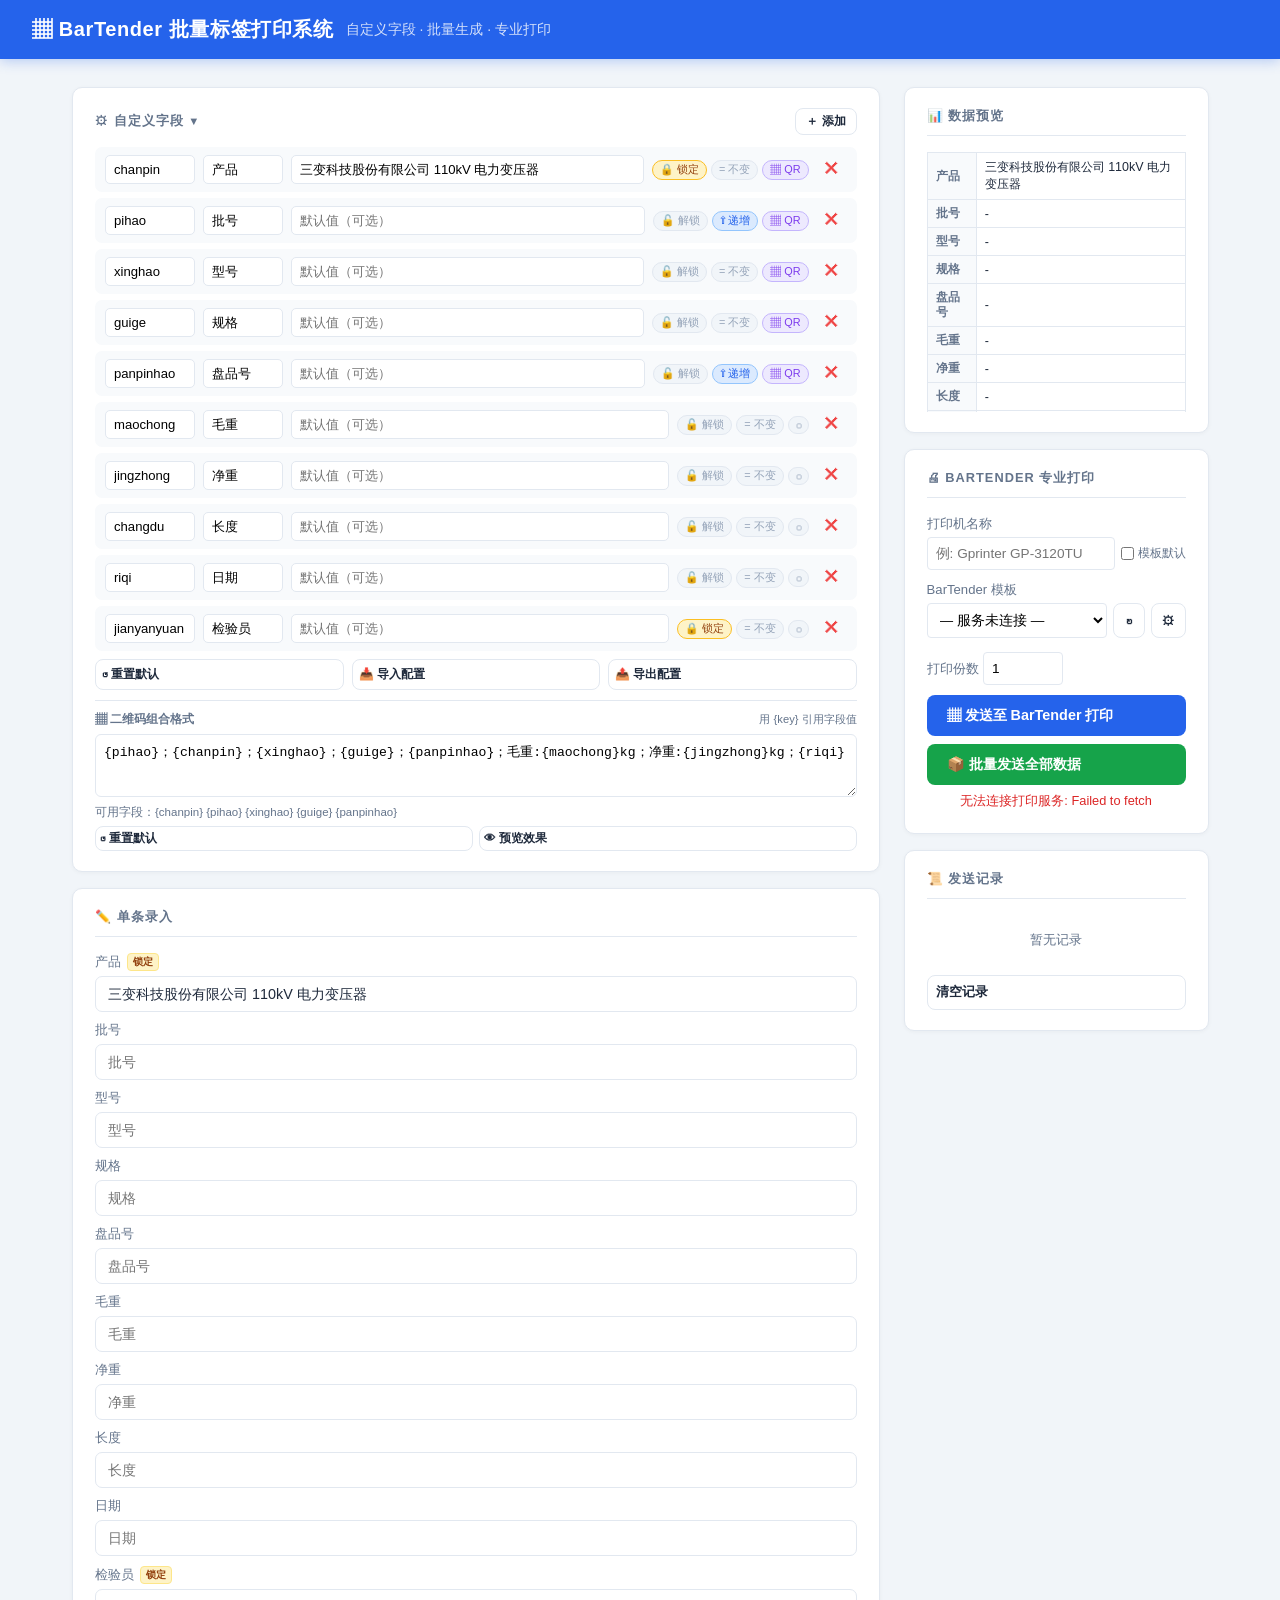
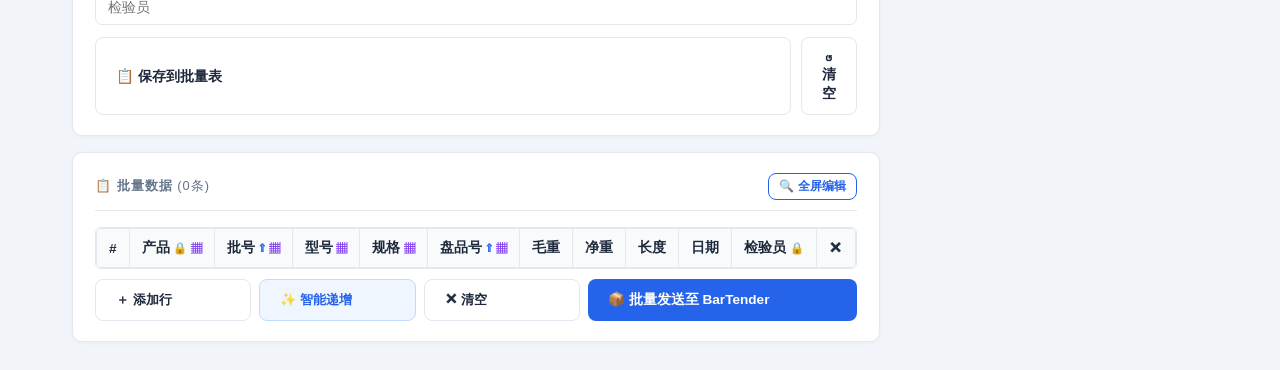
==== qrcode2/index.html @ 599f8af3 "Add files via upload" ====
<!DOCTYPE html>
<html lang="zh-CN">
<head>
<meta charset="UTF-8">
<meta name="viewport" content="width=device-width, initial-scale=1.0">
<title>BarTender 批量标签打印</title>
<link rel="stylesheet" href="style.css">
<style>
    .field-def-item {
        display: flex; gap: 8px; align-items: center;
        padding: 8px 10px; background: var(--surface2);
        border-radius: 7px; margin-bottom: 6px;
        flex-wrap: wrap;
    }
    .field-def-item input {
        padding: 6px 8px; border: 1px solid var(--border);
        border-radius: 5px; font-size: 0.82rem; min-width: 0;
    }
    .field-def-item .fd-key { width: 90px; }
    .field-def-item .fd-label { width: 80px; }
    .field-def-item .fd-default { flex: 1; min-width: 80px; }
    .field-def-item .fd-badges {
        display: flex; gap: 4px; align-items: center;
    }
    .fd-badge {
        font-size: 0.68rem; padding: 2px 7px; border-radius: 10px;
        cursor: pointer; border: 1px solid; user-select: none;
        white-space: nowrap; transition: all 0.15s;
    }
    .fd-badge.locked-on { background: #fef3c7; color: #92400e; border-color: #fbbf24; }
    .fd-badge.locked-off { background: #f1f5f9; color: #94a3b8; border-color: #e2e8f0; }
    .fd-badge.incr-on { background: #dbeafe; color: #2563eb; border-color: #93c5fd; }
    .fd-badge.incr-off { background: #f1f5f9; color: #94a3b8; border-color: #e2e8f0; }
    .fd-badge.qr-on { background: #ede9fe; color: #7c3aed; border-color: #c4b5fd; }
    .fd-badge.qr-off { background: #f1f5f9; color: #94a3b8; border-color: #e2e8f0; }
    .fd-del {
        background: none; border: none; color: #ef4444; cursor: pointer;
        font-size: 1.1rem; padding: 2px 6px; border-radius: 4px; line-height: 1;
    }
    .fd-del:hover { background: #fef2f2; }
    .data-preview-table {
        width: 100%; border-collapse: collapse; font-size: 0.78rem;
    }
    .data-preview-table th, .data-preview-table td {
        padding: 6px 8px; border: 1px solid var(--border); text-align: left;
    }
    .data-preview-table th {
        background: var(--surface2); font-weight: 600; color: var(--text-muted);
        font-size: 0.72rem; text-transform: uppercase;
    }
    .section-header {
        display: flex; justify-content: space-between; align-items: center;
        cursor: pointer; user-select: none;
    }
    .section-header .arrow { transition: transform 0.2s; }
    .section-header.collapsed .arrow { transform: rotate(-90deg); }
    .section-body { transition: max-height 0.3s ease; overflow: hidden; }
    .section-body.collapsed { max-height: 0 !important; }
</style>
</head>
<body>

<header>
    <h1>▦ BarTender 批量标签打印系统</h1>
    <span>自定义字段 · 批量生成 · 专业打印</span>
</header>

<div class="app">
    <!-- LEFT PANEL -->
    <div class="form-panel">
        <!-- 字段管理 -->
        <div class="card">
            <div class="section-header" onclick="toggleSection('fieldDefSection', this)" id="fieldDefHeader">
                <span class="card-title" style="margin-bottom:0; padding-bottom:0; border:none;">
                    ⚙ 自定义字段 <span class="arrow" style="font-size:0.7rem; display:inline-block;">▼</span>
                </span>
                <button class="btn btn-secondary" style="padding:4px 10px; font-size:0.75rem; margin-bottom:0;" 
                    onclick="event.stopPropagation(); addFieldDef()">＋ 添加</button>
            </div>
            <div class="section-body" id="fieldDefSection" style="max-height:800px; margin-top:12px; overflow-y:auto;">
                <div id="fieldDefList"></div>
                <div style="display:flex; gap:8px; margin-top:8px;">
                    <button class="btn btn-secondary" style="flex:1; padding:6px; font-size:0.75rem; margin-bottom:0;" 
                        onclick="resetFieldDefs()">↺ 重置默认</button>
                    <button class="btn btn-secondary" style="flex:1; padding:6px; font-size:0.75rem; margin-bottom:0;" 
                        onclick="importFieldDefs()">📥 导入配置</button>
                    <button class="btn btn-secondary" style="flex:1; padding:6px; font-size:0.75rem; margin-bottom:0;" 
                        onclick="exportFieldDefs()">📤 导出配置</button>
                </div>
                <div style="margin-top:10px; padding-top:10px; border-top:1px solid var(--border);">
                    <div style="display:flex; justify-content:space-between; align-items:center; margin-bottom:6px;">
                        <span style="font-size:0.78rem; font-weight:600; color:var(--text-muted);">▦ 二维码组合格式</span>
                        <span style="font-size:0.7rem; color:var(--text-muted);">用 {key} 引用字段值</span>
                    </div>
                    <textarea id="qrFormatInput" rows="3" style="width:100%; padding:8px; border:1px solid var(--border); 
                        border-radius:6px; font-size:0.82rem; font-family:monospace; resize:vertical; min-height:60px;"
                        onchange="saveQrFormat()"></textarea>
                    <div id="qrFormatHint" style="margin-top:4px; font-size:0.72rem; color:var(--text-muted);"></div>
                    <div style="display:flex; gap:6px; margin-top:6px;">
                        <button class="btn btn-secondary" style="flex:1; padding:4px; font-size:0.72rem; margin-bottom:0;" 
                            onclick="resetQrFormat()">↺ 重置默认</button>
                        <button class="btn btn-secondary" style="flex:1; padding:4px; font-size:0.72rem; margin-bottom:0;" 
                            onclick="previewQrFormat()">👁 预览效果</button>
                    </div>
                </div>
            </div>
        </div>

        <!-- 单条录入 -->
        <div class="card">
            <div class="card-title">✏️ 单条录入</div>
            <div id="entryForm"></div>
            <div class="action-row" style="margin-top:12px;">
                <button class="btn btn-secondary" onclick="saveToBatch()" style="flex:1;">📋 保存到批量表</button>
                <button class="btn btn-secondary" onclick="clearEntryForm()" style="flex:0;">↺ 清空</button>
            </div>
        </div>

        <!-- 批量数据 -->
        <div class="card" id="batchCard">
            <div class="card-title" style="display:flex; justify-content:space-between; align-items:center;">
                <span>📋 批量数据 <span id="batchCount" style="font-weight:400; color:var(--text-muted);">(0条)</span></span>
                <button class="btn btn-secondary" style="padding:4px 10px; font-size:0.75rem; border-color:var(--primary); color:var(--primary);" 
                    onclick="toggleBatchZoom()" id="zoomBtn">🔍 全屏编辑</button>
            </div>
            <div id="batchTableWrap" style="overflow-x:auto; margin-bottom:10px; border:1px solid var(--border); border-radius:6px;">
                <table id="batchTable" style="width:100%; min-width:600px; border-collapse:collapse; font-size:0.82rem;">
                    <thead id="batchTableHead"></thead>
                    <tbody id="batchTableBody"></tbody>
                </table>
            </div>
            <div style="display:flex; gap:8px; flex-wrap:wrap;">
                <button class="btn btn-secondary" style="flex:1; min-width:80px; margin-bottom:0; font-size:0.82rem;" 
                    onclick="addBatchRow()">＋ 添加行</button>
                <button class="btn btn-secondary" style="flex:1; min-width:120px; margin-bottom:0; font-size:0.82rem; 
                    color:#2563eb; border-color:#bfdbfe; background:#eff6ff;" 
                    onclick="autoGenerate()">✨ 智能递增</button>
                <button class="btn btn-secondary" style="flex:1; min-width:80px; margin-bottom:0; font-size:0.82rem;" 
                    onclick="clearBatchTable()">✕ 清空</button>
                <button class="btn btn-primary" style="flex:2; min-width:140px; margin-bottom:0; font-size:0.85rem;" 
                    onclick="batchSendToBartender()">📦 批量发送至 BarTender</button>
            </div>
        </div>
    </div>

    <!-- RIGHT PANEL -->
    <div class="preview-panel">
        <!-- 数据预览 -->
        <div class="card">
            <div class="card-title">📊 数据预览</div>
            <div id="dataPreview" style="max-height:260px; overflow-y:auto;">
                <div class="empty-tip">请录入数据</div>
            </div>
        </div>

        <!-- BarTender 打印设置 -->
        <div class="card">
            <div class="card-title">🖨 BarTender 专业打印</div>
            <div style="margin-bottom:10px;">
                <label for="btPrinterName" style="font-size:0.82rem; color:var(--text-muted);">打印机名称</label>
                <div style="display:flex; gap:6px; margin-top:4px;">
                    <input type="text" id="btPrinterName" placeholder="例: Gprinter GP-3120TU" 
                        style="flex:1; padding:8px; border:1px solid var(--border); border-radius:4px; font-size:0.85rem;">
                    <label style="display:flex; align-items:center; gap:4px; font-size:0.78rem; color:var(--text-muted); 
                        cursor:pointer; white-space:nowrap;" title="勾选后使用 BarTender 模板预设的打印机">
                        <input type="checkbox" id="btUseDefaultPrinter" onchange="onDefaultPrinterChange()"> 模板默认
                    </label>
                </div>
            </div>
            <div style="margin-bottom:10px;">
                <label for="btTemplateSelect" style="font-size:0.82rem; color:var(--text-muted);">BarTender 模板</label>
                <div style="display:flex; gap:6px; margin-top:4px;">
                    <select id="btTemplateSelect" style="flex:1; padding:8px; border:1px solid var(--border); 
                        border-radius:4px; font-size:0.85rem; background:#fff;" onchange="onTemplateChange()">
                        <option value="">— 请选择模板 —</option>
                    </select>
                    <button class="btn btn-secondary" style="padding:8px 12px; margin-bottom:0; font-size:0.8rem;" 
                        onclick="refreshTemplates()" title="刷新模板列表">↻</button>
                    <button class="btn btn-secondary" style="padding:8px 10px; margin-bottom:0; font-size:0.8rem;" 
                        onclick="toggleMappingPanel()" id="btMappingBtn" title="配置字段映射">⚙</button>
                </div>
            </div>
            <div id="btMappingPanel" style="display:none; background:var(--surface2); border:1px solid var(--border); 
                border-radius:6px; padding:10px; margin-bottom:10px;">
                <div style="font-size:0.75rem; color:var(--text-muted); margin-bottom:8px;">
                    字段映射 — 左侧为自定义字段key，右侧为模板变量名。固定值直接填入。
                </div>
                <div id="btMappingFields" style="display:flex; flex-direction:column; gap:6px;"></div>
                <div style="display:flex; gap:6px; margin-top:8px;">
                    <button class="btn btn-secondary" style="flex:1; padding:6px; font-size:0.75rem; margin-bottom:0; border-style:dashed;" 
                        onclick="addMappingField()">＋ 添加字段</button>
                </div>
                <div style="display:flex; gap:6px; margin-top:6px;">
                    <button class="btn btn-secondary" style="flex:1; padding:6px; font-size:0.75rem; margin-bottom:0;" 
                        onclick="saveFieldMapping()">💾 保存映射</button>
                    <button class="btn btn-secondary" style="flex:1; padding:6px; font-size:0.75rem; margin-bottom:0;" 
                        onclick="importMapping()">📥 导入</button>
                    <button class="btn btn-secondary" style="flex:1; padding:6px; font-size:0.75rem; margin-bottom:0;" 
                        onclick="exportMapping()">📤 导出</button>
                    <button class="btn btn-secondary" style="flex:1; padding:6px; font-size:0.75rem; margin-bottom:0;" 
                        onclick="resetFieldMapping()">↺ 重置</button>
                </div>
            </div>
            <div style="margin-bottom:10px;">
                <label for="btCopies" style="font-size:0.82rem; color:var(--text-muted);">打印份数</label>
                <input type="number" id="btCopies" value="1" min="1" max="99" 
                    style="width:80px; margin-top:4px; padding:8px; border:1px solid var(--border); border-radius:4px; font-size:0.85rem;">
            </div>
            <button class="btn btn-primary" style="width:100%;" onclick="singleSendToBartender()" id="btPrintBtn">
                ▦ 发送至 BarTender 打印
            </button>
            <button class="btn btn-success" style="width:100%; margin-top:8px;" onclick="batchSendToBartender()" id="btBatchBtn"
                title="将批量表中的全部数据发送至 BarTender">
                📦 批量发送全部数据
            </button>
            <div id="btPrintStatus" style="margin-top:8px; font-size:0.8rem; text-align:center; min-height:20px;"></div>
        </div>

        <!-- 打印历史 -->
        <div class="card">
            <div class="card-title">📜 发送记录</div>
            <div id="printLogList" style="max-height:200px; overflow-y:auto;">
                <div class="empty-tip">暂无记录</div>
            </div>
            <div style="margin-top:10px;">
                <button class="btn btn-secondary" style="width:100%; font-size:0.8rem; padding:8px;" 
                    onclick="clearPrintLog()">清空记录</button>
            </div>
        </div>
    </div>
</div>

<div class="zoom-overlay" id="zoomOverlay" onclick="toggleBatchZoom()"></div>

<script src="script.js"></script>
</body>
</html>
---- qrcode2/style.css ----
:root {
    --primary: #2563eb;
    --primary-hover: #1d4ed8;
    --success: #16a34a;
    --bg: #f1f5f9;
    --surface: #ffffff;
    --surface2: #f8fafc;
    --text-main: #1e293b;
    --text-muted: #64748b;
    --border: #e2e8f0;
    --radius: 10px;
}

* {
    margin: 0;
    padding: 0;
    box-sizing: border-box;
    font-family: 'Inter', 'PingFang SC', 'Microsoft YaHei', -apple-system, sans-serif;
}

body {
    background: var(--bg);
    color: var(--text-main);
    min-height: 100vh;
    display: flex;
    flex-direction: column;
}

header {
    background: var(--primary);
    color: white;
    padding: 16px 32px;
    display: flex;
    align-items: center;
    gap: 12px;
    box-shadow: 0 2px 12px rgba(37,99,235,0.3);
}

header h1 {
    font-size: 1.25rem;
    font-weight: 700;
    letter-spacing: 0.03em;
}

header span {
    font-size: 0.875rem;
    opacity: 0.8;
}

.app {
    flex: 1;
    display: flex;
    gap: 24px;
    padding: 28px 32px;
    max-width: 1200px;
    margin: 0 auto;
    width: 100%;
}

/* ---- LEFT PANEL ---- */
.form-panel {
    flex: 1;
    display: flex;
    flex-direction: column;
    gap: 16px;
}

.card {
    background: var(--surface);
    border-radius: var(--radius);
    padding: 20px 22px;
    border: 1px solid var(--border);
    box-shadow: 0 1px 4px rgba(0,0,0,0.04);
}

.card-title {
    font-size: 0.8rem;
    font-weight: 700;
    color: var(--text-muted);
    text-transform: uppercase;
    letter-spacing: 0.08em;
    margin-bottom: 16px;
    padding-bottom: 10px;
    border-bottom: 1px solid var(--border);
}

.field-row {
    display: flex;
    gap: 12px;
    margin-bottom: 12px;
    align-items: flex-end;
}

.field-row:last-child {
    margin-bottom: 0;
}

.field-group {
    flex: 1;
    display: flex;
    flex-direction: column;
    gap: 5px;
}

.field-group label {
    font-size: 0.8rem;
    color: var(--text-muted);
    font-weight: 500;
    display: flex;
    align-items: center;
    gap: 6px;
}

.field-group label .fixed-badge {
    font-size: 0.65rem;
    background: #fef3c7;
    color: #92400e;
    border: 1px solid #fde68a;
    padding: 1px 5px;
    border-radius: 4px;
    font-weight: 600;
    letter-spacing: 0.02em;
}

.field-group input {
    padding: 9px 12px;
    border: 1px solid var(--border);
    border-radius: 7px;
    font-size: 0.9rem;
    background: var(--surface);
    color: var(--text-main);
    transition: border-color 0.2s, box-shadow 0.2s;
    width: 100%;
}

.field-group input:focus {
    outline: none;
    border-color: var(--primary);
    box-shadow: 0 0 0 3px rgba(37,99,235,0.1);
}

.field-group input.is-fixed {
    background: var(--surface2);
    color: var(--text-muted);
    border-color: #e2e8f0;
}

.lock-btn {
    background: none;
    border: 1px solid var(--border);
    border-radius: 7px;
    width: 36px;
    height: 36px;
    cursor: pointer;
    display: flex;
    align-items: center;
    justify-content: center;
    font-size: 1rem;
    flex-shrink: 0;
    transition: all 0.2s;
    color: var(--text-muted);
    margin-bottom: 0;
}

.lock-btn:hover {
    border-color: var(--primary);
    color: var(--primary);
    background: #eff6ff;
}

.lock-btn.locked {
    background: #fef3c7;
    border-color: #fbbf24;
    color: #b45309;
}

.action-row {
    display: flex;
    gap: 10px;
    margin-top: 4px;
}

.btn {
    padding: 11px 20px;
    border-radius: 8px;
    font-size: 0.9rem;
    font-weight: 600;
    cursor: pointer;
    border: none;
    transition: all 0.2s;
    display: flex;
    align-items: center;
    gap: 8px;
}

.btn-primary {
    background: var(--primary);
    color: white;
    flex: 1;
}

.btn-primary:hover {
    background: var(--primary-hover);
    transform: translateY(-1px);
    box-shadow: 0 4px 12px rgba(37,99,235,0.3);
}

.btn-secondary {
    background: white;
    color: var(--text-main);
    border: 1px solid var(--border);
}

.btn-secondary:hover {
    background: var(--bg);
}

.btn-success {
    background: var(--success);
    color: white;
}

.btn-success:hover {
    background: #15803d;
    transform: translateY(-1px);
}

/* ---- RIGHT PANEL ---- */
.preview-panel {
    width: 320px;
    display: flex;
    flex-direction: column;
    gap: 16px;
}

.qr-preview-card {
    background: var(--surface);
    border-radius: var(--radius);
    padding: 24px;
    border: 1px solid var(--border);
    box-shadow: 0 1px 4px rgba(0,0,0,0.04);
    display: flex;
    flex-direction: column;
    align-items: center;
    gap: 16px;
}

.qr-wrap {
    width: 200px;
    height: auto;
    min-height: 200px;
    display: flex;
    align-items: center;
    justify-content: center;
    background: white;
    border-radius: 8px;
    border: 1px solid var(--border);
    padding: 8px;
}

.qr-wrap canvas,
.qr-wrap img {
    width: 184px !important;
    height: auto !important;
}

.qr-placeholder {
    display: flex;
    flex-direction: column;
    align-items: center;
    gap: 8px;
    color: var(--text-muted);
    font-size: 0.8rem;
}

.qr-placeholder .icon {
    font-size: 2.5rem;
    opacity: 0.3;
}

.qr-content-preview {
    width: 100%;
    background: var(--surface2);
    border-radius: 7px;
    padding: 10px 12px;
    font-size: 0.78rem;
    color: var(--text-muted);
    word-break: break-all;
    line-height: 1.8;
    border: 1px solid var(--border);
    min-height: 80px;
}

.qr-content-preview strong {
    color: var(--text-main);
}

.history-list {
    display: flex;
    flex-direction: column;
    gap: 8px;
    max-height: 280px;
    overflow-y: auto;
}

.history-item {
    background: var(--surface2);
    border: 1px solid var(--border);
    border-radius: 7px;
    padding: 10px 12px;
    cursor: pointer;
    font-size: 0.8rem;
    color: var(--text-muted);
    transition: all 0.15s;
    line-height: 1.6;
}

.history-item:hover {
    border-color: var(--primary);
    background: #eff6ff;
    color: var(--primary);
}

.history-item .hist-main {
    font-weight: 600;
    color: var(--text-main);
    font-size: 0.85rem;
}

.history-item .hist-time {
    font-size: 0.72rem;
    color: var(--text-muted);
}

.empty-tip {
    text-align: center;
    color: var(--text-muted);
    font-size: 0.82rem;
    padding: 16px 0;
}

/* ---- PRINT STYLES ---- */
@media print {
    body { background: white; }
    header, .form-panel, .preview-panel > .card:last-child { display: none !important; }
    .app { padding: 0; }
    .preview-panel { width: 100%; }
    .qr-preview-card { box-shadow: none; border: none; }
}

/* Batch table */
#batchTable th {
    background: var(--surface2);
    padding: 10px 12px;
    border: 1px solid var(--border);
    font-size: 0.85rem;
    font-weight: 700;
    color: var(--text-main);
    white-space: nowrap;
}
#batchTable td {
    border: 1px solid var(--border);
    padding: 0;
}
#batchTable td input {
    width: 100%;
    border: none;
    outline: none;
    padding: 12px 10px;
    font-size: 0.95rem;
    background: transparent;
    color: var(--text-main);
}
#batchTable td input:focus {
    background: #eff6ff;
}

/* Zoom Mode */
.card.zoomed {
    position: fixed;
    top: 20px;
    left: 20px;
    right: 20px;
    bottom: 20px;
    z-index: 2000;
    display: flex;
    flex-direction: column;
    box-shadow: 0 10px 60px rgba(0,0,0,0.25);
    animation: zoomIn 0.3s ease-out;
}

@keyframes zoomIn {
    from { transform: scale(0.95); opacity: 0; }
    to { transform: scale(1); opacity: 1; }
}

.card.zoomed #batchTableWrap {
    flex: 1;
    max-height: none;
}

.zoom-overlay {
    position: fixed;
    top: 0; left: 0; width: 100%; height: 100%;
    background: rgba(15, 23, 42, 0.6);
    backdrop-filter: blur(4px);
    z-index: 1999;
    display: none;
}
.zoom-overlay.active { display: block; }

.del-row-btn {
    background: none;
    border: none;
    color: #ef4444;
    cursor: pointer;
    font-size: 1.2rem;
    padding: 4px 8px;
    border-radius: 4px;
}
.del-row-btn:hover { background: #fef2f2; }
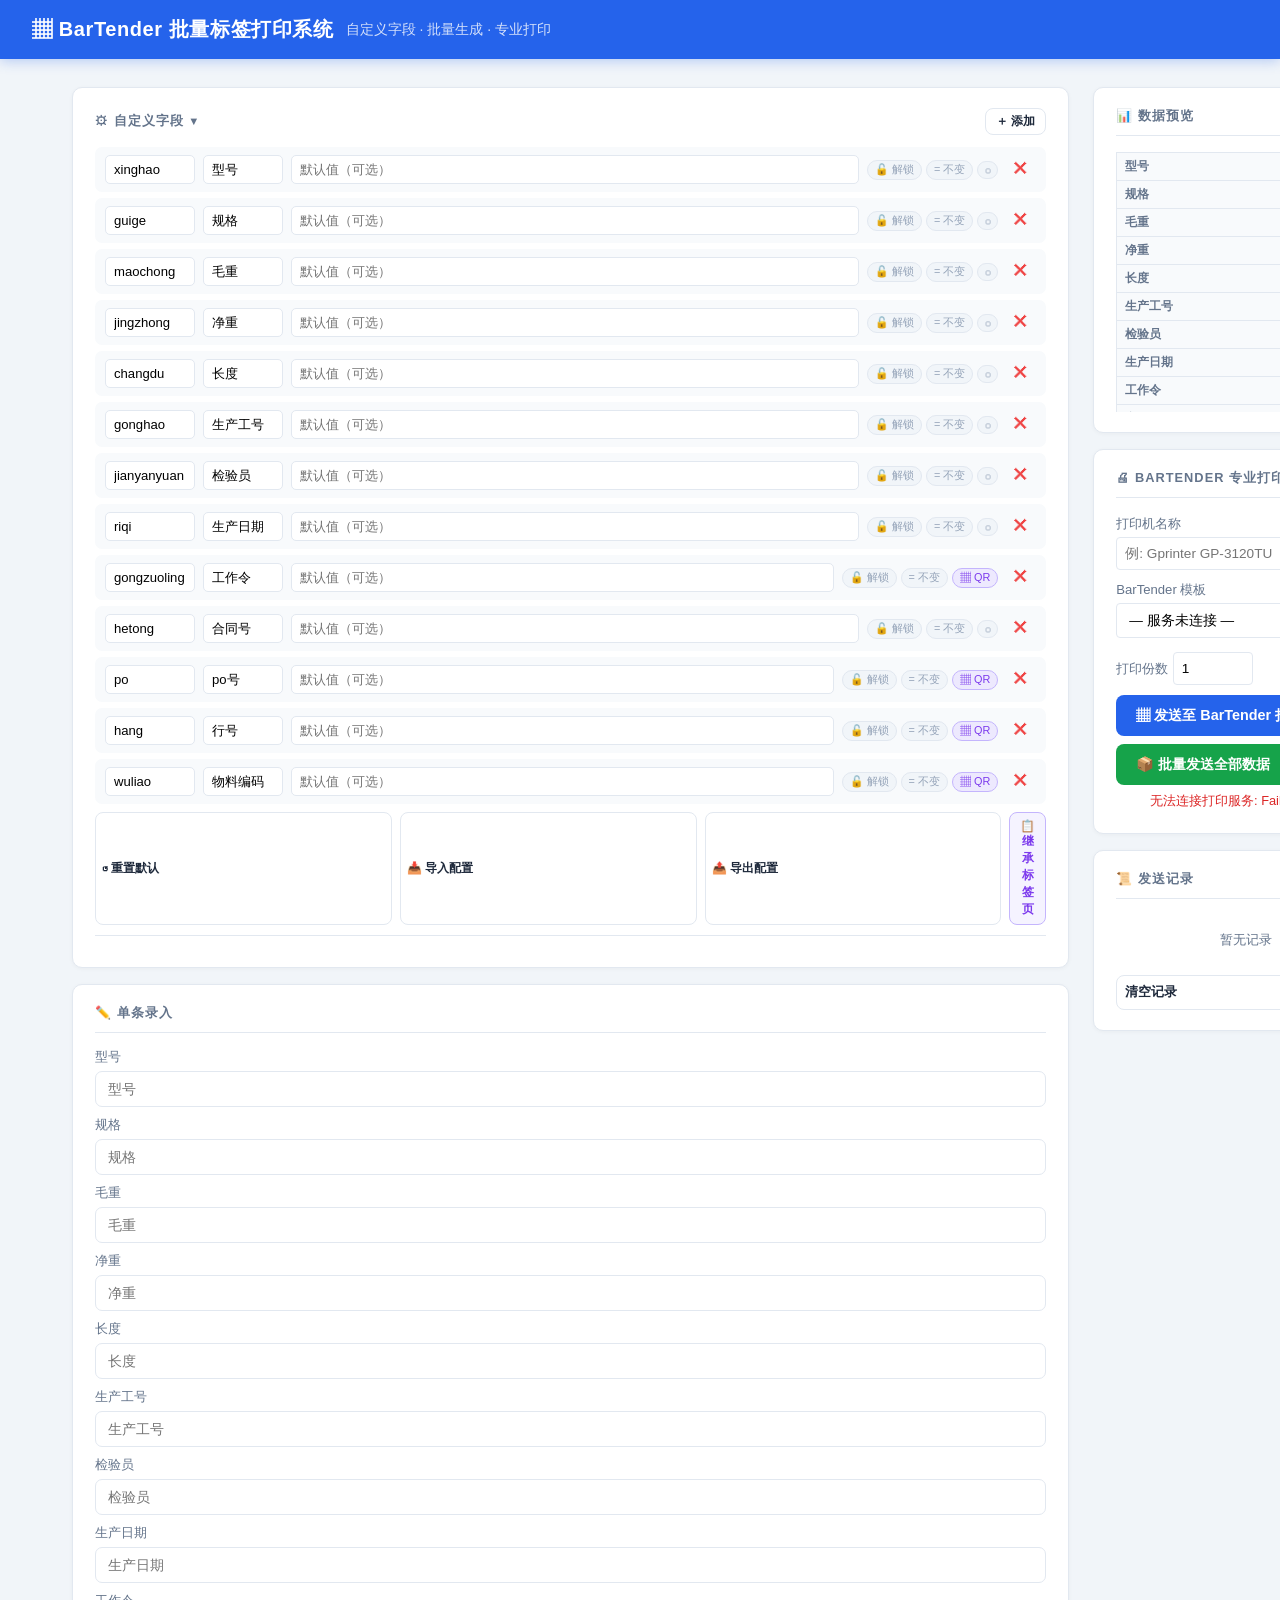
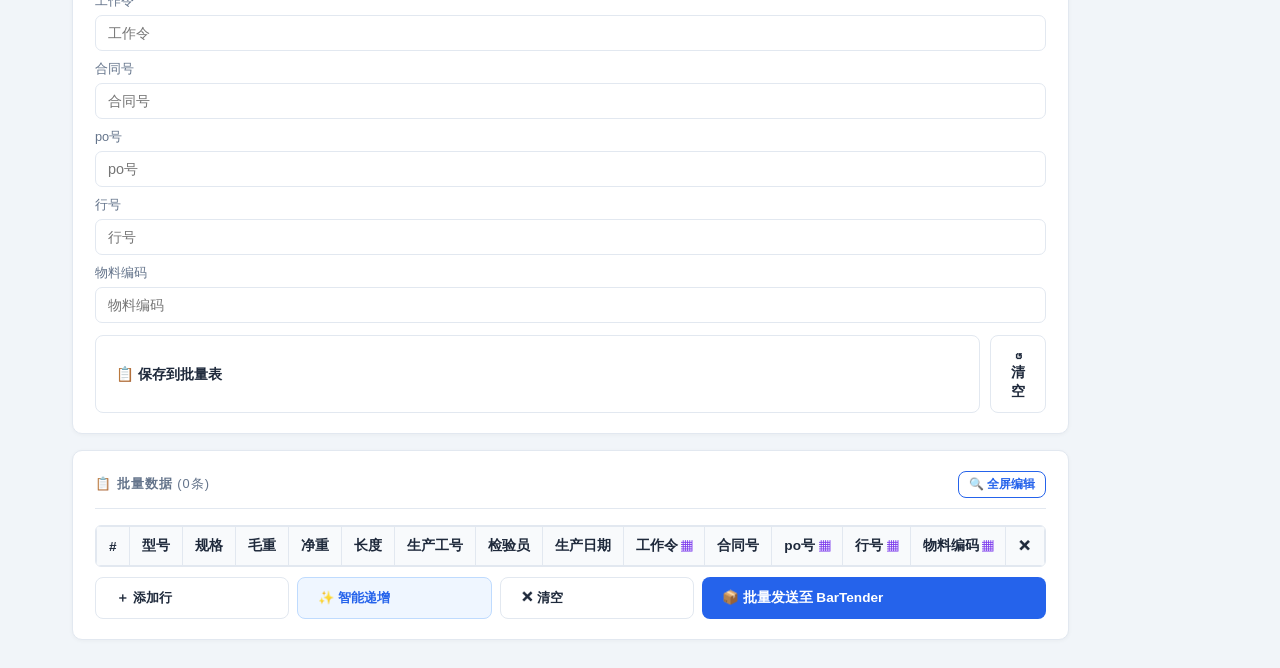
==== commit 22482a0d: "Add files via upload" ====
--- a/qrcode2/index.html
+++ b/qrcode2/index.html
@@ -86,6 +86,8 @@
                         onclick="importFieldDefs()">📥 导入配置</button>
                     <button class="btn btn-secondary" style="flex:1; padding:6px; font-size:0.75rem; margin-bottom:0;" 
                         onclick="exportFieldDefs()">📤 导出配置</button>
+                    <button class="btn btn-secondary" style="flex:0; padding:6px 10px; font-size:0.75rem; margin-bottom:0; color:#7c3aed; border-color:#c4b5fd; background:#f5f3ff;" 
+                        onclick="showTabImport()" title="从其他标签页继承全部配置和数据">📋 继承标签页</button>
                 </div>
                 <div style="margin-top:10px; padding-top:10px; border-top:1px solid var(--border);">
                     <div style="display:flex; justify-content:space-between; align-items:center; margin-bottom:6px;">
@@ -101,6 +103,10 @@
                             onclick="resetQrFormat()">↺ 重置默认</button>
                         <button class="btn btn-secondary" style="flex:1; padding:4px; font-size:0.72rem; margin-bottom:0;" 
                             onclick="previewQrFormat()">👁 预览效果</button>
+                        <button class="btn btn-secondary" style="flex:0; padding:4px 8px; font-size:0.72rem; margin-bottom:0;" 
+                            onclick="importQrFormat()" title="从文件导入二维码格式">📥</button>
+                        <button class="btn btn-secondary" style="flex:0; padding:4px 8px; font-size:0.72rem; margin-bottom:0;" 
+                            onclick="exportQrFormat()" title="导出二维码格式到文件">📤</button>
                     </div>
                 </div>
             </div>
@@ -232,6 +238,26 @@
 
 <div class="zoom-overlay" id="zoomOverlay" onclick="toggleBatchZoom()"></div>
 
+<div id="tabImportOverlay" style="display:none; position:fixed; top:0; left:0; width:100%; height:100%; 
+    background:rgba(15,23,42,0.6); backdrop-filter:blur(4px); z-index:3000; 
+    display:none; align-items:center; justify-content:center;">
+    <div style="background:var(--surface); border-radius:12px; padding:24px; max-width:500px; width:90%; 
+        max-height:70vh; overflow-y:auto; box-shadow:0 10px 60px rgba(0,0,0,0.3);">
+        <div style="display:flex; justify-content:space-between; align-items:center; margin-bottom:16px;">
+            <span style="font-size:1rem; font-weight:700; color:var(--text-main);">📋 选择要继承的标签页</span>
+            <button onclick="closeTabImport()" 
+                style="background:none; border:none; font-size:1.2rem; cursor:pointer; color:var(--text-muted);">✕</button>
+        </div>
+        <div id="tabImportList" style="display:flex; flex-direction:column; gap:8px;"></div>
+        <div style="margin-top:12px; display:flex; gap:8px;">
+            <button class="btn btn-secondary" style="flex:1; padding:8px; font-size:0.82rem; margin-bottom:0;" 
+                onclick="closeTabImport()">取消</button>
+            <button class="btn btn-primary" style="flex:2; padding:8px; font-size:0.82rem; margin-bottom:0;" 
+                onclick="importAllFromTab()" id="tabImportConfirmBtn" disabled>📥 继承全部内容</button>
+        </div>
+    </div>
+</div>
+
 <script src="script.js"></script>
 </body>
 </html>
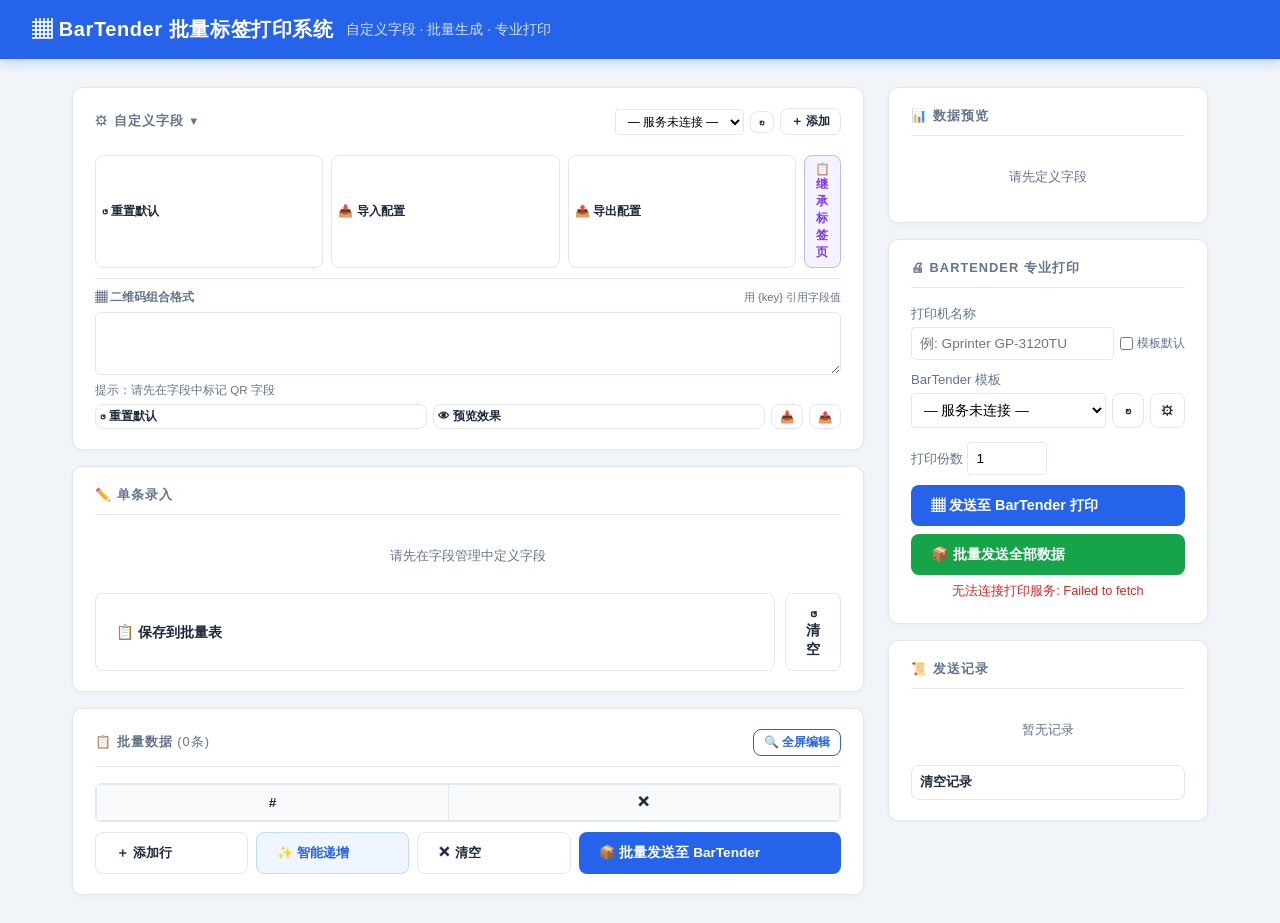
==== commit fb9d12f6: "Add files via upload" ====
--- a/qrcode2/index.html
+++ b/qrcode2/index.html
@@ -74,8 +74,15 @@
                 <span class="card-title" style="margin-bottom:0; padding-bottom:0; border:none;">
                     ⚙ 自定义字段 <span class="arrow" style="font-size:0.7rem; display:inline-block;">▼</span>
                 </span>
-                <button class="btn btn-secondary" style="padding:4px 10px; font-size:0.75rem; margin-bottom:0;" 
-                    onclick="event.stopPropagation(); addFieldDef()">＋ 添加</button>
+                <div style="display:flex; gap:6px; align-items:center;" onclick="event.stopPropagation()">
+                    <select id="configSelect" style="padding:4px 8px; border:1px solid var(--border); border-radius:4px; font-size:0.75rem; background:#fff; max-width:140px;" onchange="loadConfig(this.value)">
+                        <option value="">— 加载配置 —</option>
+                    </select>
+                    <button class="btn btn-secondary" style="padding:4px 8px; font-size:0.7rem; margin-bottom:0;" 
+                        onclick="refreshConfigs()" title="刷新配置列表">↻</button>
+                    <button class="btn btn-secondary" style="padding:4px 10px; font-size:0.75rem; margin-bottom:0;" 
+                        onclick="addFieldDef()">＋ 添加</button>
+                </div>
             </div>
             <div class="section-body" id="fieldDefSection" style="max-height:800px; margin-top:12px; overflow-y:auto;">
                 <div id="fieldDefList"></div>
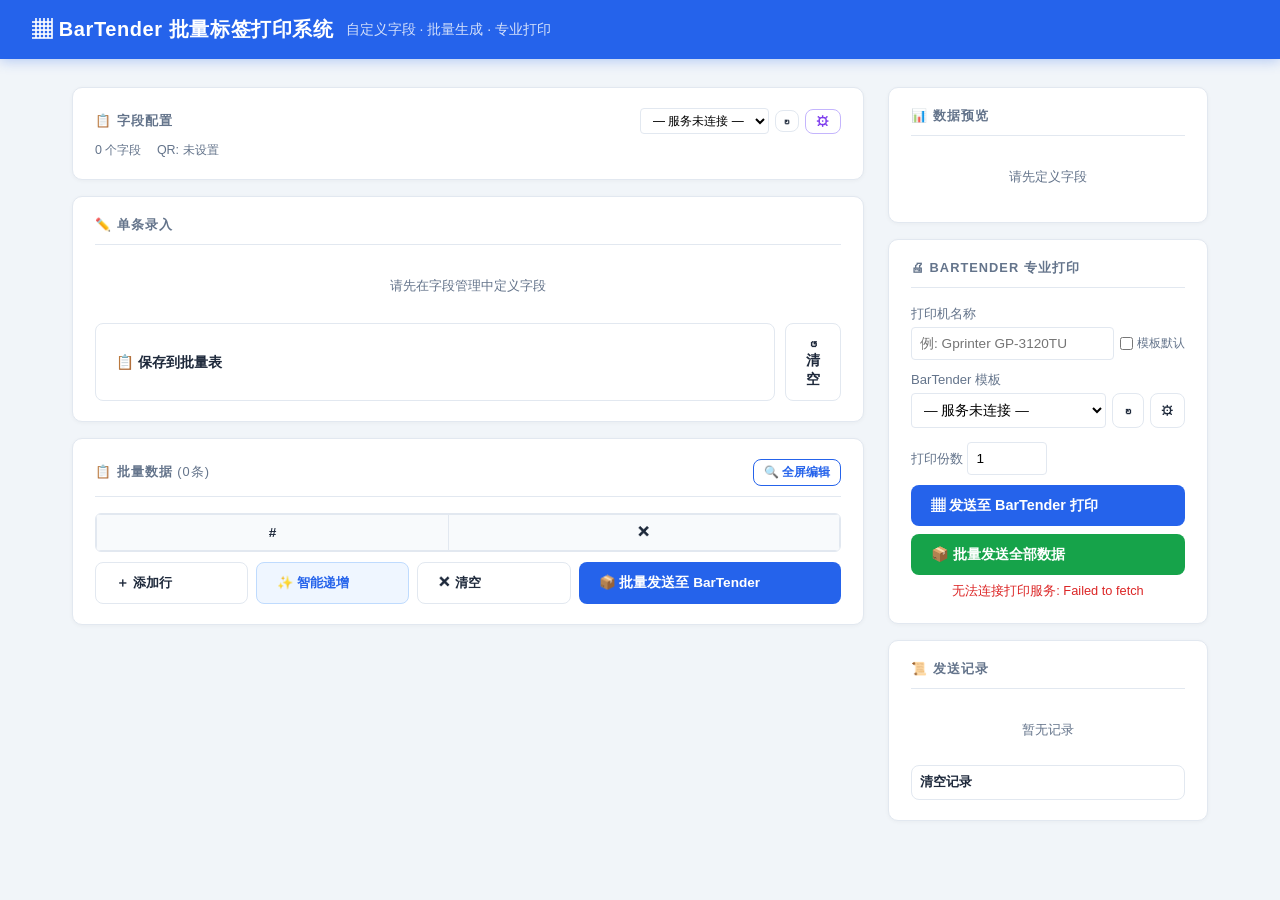
==== commit 886ea155: "Add files via upload" ====
--- a/qrcode2/index.html
+++ b/qrcode2/index.html
@@ -56,6 +56,8 @@
     .section-header.collapsed .arrow { transform: rotate(-90deg); }
     .section-body { transition: max-height 0.3s ease; overflow: hidden; }
     .section-body.collapsed { max-height: 0 !important; }
+    .batch-row-selected td { background: #eef2ff !important; }
+    .batch-row-selected td input { background: #eef2ff !important; }
 </style>
 </head>
 <body>
@@ -68,54 +70,23 @@
 <div class="app">
     <!-- LEFT PANEL -->
     <div class="form-panel">
-        <!-- 字段管理 -->
-        <div class="card">
-            <div class="section-header" onclick="toggleSection('fieldDefSection', this)" id="fieldDefHeader">
-                <span class="card-title" style="margin-bottom:0; padding-bottom:0; border:none;">
-                    ⚙ 自定义字段 <span class="arrow" style="font-size:0.7rem; display:inline-block;">▼</span>
-                </span>
-                <div style="display:flex; gap:6px; align-items:center;" onclick="event.stopPropagation()">
+        <!-- 字段配置概要 -->
+        <div class="card">
+            <div style="display:flex; justify-content:space-between; align-items:center;">
+                <span class="card-title" style="margin-bottom:0; padding-bottom:0; border:none;">📋 字段配置</span>
+                <div style="display:flex; gap:6px; align-items:center;">
                     <select id="configSelect" style="padding:4px 8px; border:1px solid var(--border); border-radius:4px; font-size:0.75rem; background:#fff; max-width:140px;" onchange="loadConfig(this.value)">
                         <option value="">— 加载配置 —</option>
                     </select>
                     <button class="btn btn-secondary" style="padding:4px 8px; font-size:0.7rem; margin-bottom:0;" 
                         onclick="refreshConfigs()" title="刷新配置列表">↻</button>
-                    <button class="btn btn-secondary" style="padding:4px 10px; font-size:0.75rem; margin-bottom:0;" 
-                        onclick="addFieldDef()">＋ 添加</button>
-                </div>
-            </div>
-            <div class="section-body" id="fieldDefSection" style="max-height:800px; margin-top:12px; overflow-y:auto;">
-                <div id="fieldDefList"></div>
-                <div style="display:flex; gap:8px; margin-top:8px;">
-                    <button class="btn btn-secondary" style="flex:1; padding:6px; font-size:0.75rem; margin-bottom:0;" 
-                        onclick="resetFieldDefs()">↺ 重置默认</button>
-                    <button class="btn btn-secondary" style="flex:1; padding:6px; font-size:0.75rem; margin-bottom:0;" 
-                        onclick="importFieldDefs()">📥 导入配置</button>
-                    <button class="btn btn-secondary" style="flex:1; padding:6px; font-size:0.75rem; margin-bottom:0;" 
-                        onclick="exportFieldDefs()">📤 导出配置</button>
-                    <button class="btn btn-secondary" style="flex:0; padding:6px 10px; font-size:0.75rem; margin-bottom:0; color:#7c3aed; border-color:#c4b5fd; background:#f5f3ff;" 
-                        onclick="showTabImport()" title="从其他标签页继承全部配置和数据">📋 继承标签页</button>
-                </div>
-                <div style="margin-top:10px; padding-top:10px; border-top:1px solid var(--border);">
-                    <div style="display:flex; justify-content:space-between; align-items:center; margin-bottom:6px;">
-                        <span style="font-size:0.78rem; font-weight:600; color:var(--text-muted);">▦ 二维码组合格式</span>
-                        <span style="font-size:0.7rem; color:var(--text-muted);">用 {key} 引用字段值</span>
-                    </div>
-                    <textarea id="qrFormatInput" rows="3" style="width:100%; padding:8px; border:1px solid var(--border); 
-                        border-radius:6px; font-size:0.82rem; font-family:monospace; resize:vertical; min-height:60px;"
-                        onchange="saveQrFormat()"></textarea>
-                    <div id="qrFormatHint" style="margin-top:4px; font-size:0.72rem; color:var(--text-muted);"></div>
-                    <div style="display:flex; gap:6px; margin-top:6px;">
-                        <button class="btn btn-secondary" style="flex:1; padding:4px; font-size:0.72rem; margin-bottom:0;" 
-                            onclick="resetQrFormat()">↺ 重置默认</button>
-                        <button class="btn btn-secondary" style="flex:1; padding:4px; font-size:0.72rem; margin-bottom:0;" 
-                            onclick="previewQrFormat()">👁 预览效果</button>
-                        <button class="btn btn-secondary" style="flex:0; padding:4px 8px; font-size:0.72rem; margin-bottom:0;" 
-                            onclick="importQrFormat()" title="从文件导入二维码格式">📥</button>
-                        <button class="btn btn-secondary" style="flex:0; padding:4px 8px; font-size:0.72rem; margin-bottom:0;" 
-                            onclick="exportQrFormat()" title="导出二维码格式到文件">📤</button>
-                    </div>
-                </div>
+                    <button class="btn btn-secondary" style="padding:4px 10px; font-size:0.85rem; margin-bottom:0; color:#7c3aed; border-color:#c4b5fd;" 
+                        onclick="openFieldSettings()" title="打开字段设置面板">⚙</button>
+                </div>
+            </div>
+            <div style="margin-top:8px; font-size:0.78rem; color:var(--text-muted);">
+                <span id="fieldStats">0 个字段</span>
+                <span style="margin-left:12px;" id="qrStats">QR: —</span>
             </div>
         </div>
 
@@ -247,7 +218,7 @@
 
 <div id="tabImportOverlay" style="display:none; position:fixed; top:0; left:0; width:100%; height:100%; 
     background:rgba(15,23,42,0.6); backdrop-filter:blur(4px); z-index:3000; 
-    display:none; align-items:center; justify-content:center;">
+    align-items:center; justify-content:center;">
     <div style="background:var(--surface); border-radius:12px; padding:24px; max-width:500px; width:90%; 
         max-height:70vh; overflow-y:auto; box-shadow:0 10px 60px rgba(0,0,0,0.3);">
         <div style="display:flex; justify-content:space-between; align-items:center; margin-bottom:16px;">
@@ -265,6 +236,56 @@
     </div>
 </div>
 
+<div id="fieldSettingsOverlay" style="display:none; position:fixed; top:0; left:0; width:100%; height:100%; 
+    background:rgba(15,23,42,0.6); backdrop-filter:blur(4px); z-index:3000; 
+    align-items:center; justify-content:center;">
+    <div style="background:var(--surface); border-radius:12px; padding:24px; max-width:750px; width:95%; 
+        max-height:85vh; overflow-y:auto; box-shadow:0 10px 60px rgba(0,0,0,0.3);">
+        <div style="display:flex; justify-content:space-between; align-items:center; margin-bottom:16px;">
+            <span style="font-size:1rem; font-weight:700; color:var(--text-main);">⚙ 字段设置</span>
+            <button onclick="closeFieldSettings()" 
+                style="background:none; border:none; font-size:1.5rem; cursor:pointer; color:var(--text-muted);">✕</button>
+        </div>
+        <div style="display:flex; gap:8px; align-items:center; margin-bottom:12px;">
+            <button class="btn btn-secondary" style="flex:1; padding:8px; font-size:0.78rem; margin-bottom:0;" 
+                onclick="addFieldDef()">＋ 添加字段</button>
+            <button class="btn btn-secondary" style="flex:1; padding:8px; font-size:0.78rem; margin-bottom:0;" 
+                onclick="resetFieldDefs()">↺ 重置默认</button>
+            <button class="btn btn-secondary" style="flex:1; padding:8px; font-size:0.78rem; margin-bottom:0;" 
+                onclick="importFieldDefs()">📥 导入配置</button>
+            <button class="btn btn-secondary" style="flex:1; padding:8px; font-size:0.78rem; margin-bottom:0;" 
+                onclick="exportFieldDefs()">📤 导出配置</button>
+            <button class="btn btn-secondary" style="flex:1; padding:8px; font-size:0.78rem; margin-bottom:0; color:#7c3aed; border-color:#c4b5fd; background:#f5f3ff;" 
+                onclick="showTabImport()">📋 继承标签页</button>
+        </div>
+        <div id="fieldDefList" style="max-height:300px; overflow-y:auto;"></div>
+        <div style="margin-top:14px; padding-top:14px; border-top:1px solid var(--border);">
+            <div style="display:flex; justify-content:space-between; align-items:center; margin-bottom:6px;">
+                <span style="font-size:0.85rem; font-weight:600; color:var(--text-muted);">▦ 二维码组合格式</span>
+                <span style="font-size:0.72rem; color:var(--text-muted);">用 {key} 引用字段值</span>
+            </div>
+            <textarea id="qrFormatInput" rows="3" style="width:100%; padding:8px; border:1px solid var(--border); 
+                border-radius:6px; font-size:0.82rem; font-family:monospace; resize:vertical; min-height:60px;"
+                onchange="saveQrFormat()"></textarea>
+            <div id="qrFormatHint" style="margin-top:4px; font-size:0.72rem; color:var(--text-muted);"></div>
+            <div style="display:flex; gap:6px; margin-top:6px;">
+                <button class="btn btn-secondary" style="flex:0; padding:4px 8px; font-size:0.72rem; margin-bottom:0;" 
+                    onclick="resetQrFormat()">↺ 重置默认</button>
+                <button class="btn btn-secondary" style="flex:0; padding:4px 8px; font-size:0.72rem; margin-bottom:0;" 
+                    onclick="previewQrFormat()">👁 预览效果</button>
+                <button class="btn btn-secondary" style="flex:0; padding:4px 8px; font-size:0.72rem; margin-bottom:0;" 
+                    onclick="importQrFormat()">📥</button>
+                <button class="btn btn-secondary" style="flex:0; padding:4px 8px; font-size:0.72rem; margin-bottom:0;" 
+                    onclick="exportQrFormat()">📤</button>
+            </div>
+        </div>
+        <div style="margin-top:14px; text-align:right;">
+            <button class="btn btn-primary" style="padding:8px 24px; font-size:0.85rem; margin-bottom:0; flex:none;" 
+                onclick="closeFieldSettings()">✓ 完成</button>
+        </div>
+    </div>
+</div>
+
 <script src="script.js"></script>
 </body>
 </html>
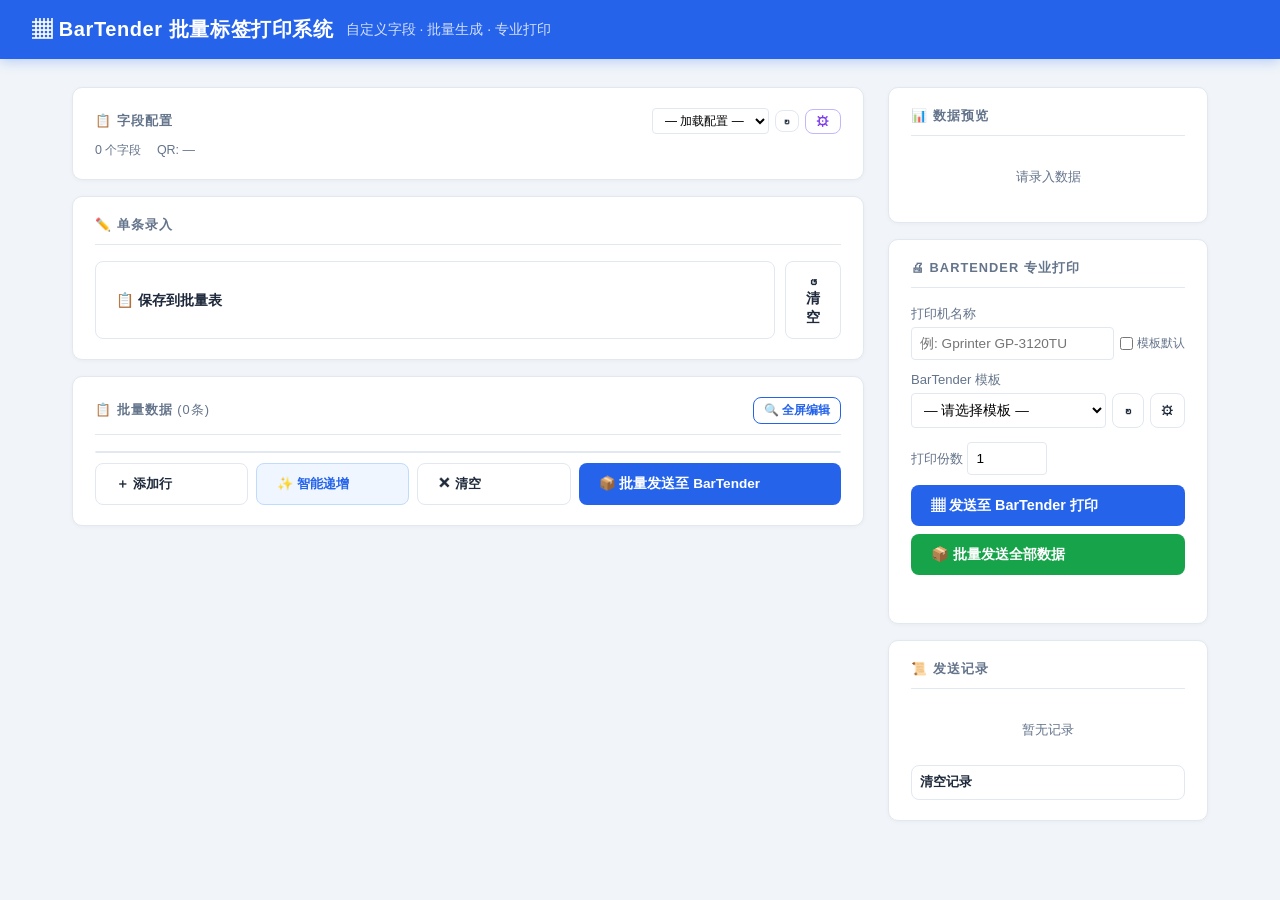
==== commit 5de46024: "Add files via upload" ====
--- a/qrcode2/index.html
+++ b/qrcode2/index.html
@@ -75,13 +75,11 @@
             <div style="display:flex; justify-content:space-between; align-items:center;">
                 <span class="card-title" style="margin-bottom:0; padding-bottom:0; border:none;">📋 字段配置</span>
                 <div style="display:flex; gap:6px; align-items:center;">
-                    <select id="configSelect" style="padding:4px 8px; border:1px solid var(--border); border-radius:4px; font-size:0.75rem; background:#fff; max-width:140px;" onchange="loadConfig(this.value)">
+                    <select id="configSelect" style="padding:4px 8px; border:1px solid var(--border); border-radius:4px; font-size:0.75rem; background:#fff; max-width:140px;">
                         <option value="">— 加载配置 —</option>
                     </select>
-                    <button class="btn btn-secondary" style="padding:4px 8px; font-size:0.7rem; margin-bottom:0;" 
-                        onclick="refreshConfigs()" title="刷新配置列表">↻</button>
-                    <button class="btn btn-secondary" style="padding:4px 10px; font-size:0.85rem; margin-bottom:0; color:#7c3aed; border-color:#c4b5fd;" 
-                        onclick="openFieldSettings()" title="打开字段设置面板">⚙</button>
+                    <button id="refreshConfigsBtn" class="btn btn-secondary" style="padding:4px 8px; font-size:0.7rem; margin-bottom:0;" title="刷新配置列表">↻</button>
+                    <button id="openFieldSettingsBtn" class="btn btn-secondary" style="padding:4px 10px; font-size:0.85rem; margin-bottom:0; color:#7c3aed; border-color:#c4b5fd;" title="打开字段设置面板">⚙</button>
                 </div>
             </div>
             <div style="margin-top:8px; font-size:0.78rem; color:var(--text-muted);">
@@ -95,8 +93,8 @@
             <div class="card-title">✏️ 单条录入</div>
             <div id="entryForm"></div>
             <div class="action-row" style="margin-top:12px;">
-                <button class="btn btn-secondary" onclick="saveToBatch()" style="flex:1;">📋 保存到批量表</button>
-                <button class="btn btn-secondary" onclick="clearEntryForm()" style="flex:0;">↺ 清空</button>
+                <button id="saveToBatchBtn" class="btn btn-secondary" style="flex:1;">📋 保存到批量表</button>
+                <button id="clearEntryFormBtn" class="btn btn-secondary" style="flex:0;">↺ 清空</button>
             </div>
         </div>
 
@@ -104,25 +102,19 @@
         <div class="card" id="batchCard">
             <div class="card-title" style="display:flex; justify-content:space-between; align-items:center;">
                 <span>📋 批量数据 <span id="batchCount" style="font-weight:400; color:var(--text-muted);">(0条)</span></span>
-                <button class="btn btn-secondary" style="padding:4px 10px; font-size:0.75rem; border-color:var(--primary); color:var(--primary);" 
-                    onclick="toggleBatchZoom()" id="zoomBtn">🔍 全屏编辑</button>
+                <button class="btn btn-secondary" style="padding:4px 10px; font-size:0.75rem; border-color:var(--primary); color:var(--primary);" id="zoomBtn">🔍 全屏编辑</button>
             </div>
             <div id="batchTableWrap" style="overflow-x:auto; margin-bottom:10px; border:1px solid var(--border); border-radius:6px;">
-                <table id="batchTable" style="width:100%; min-width:600px; border-collapse:collapse; font-size:0.82rem;">
+                <table id="batchTable" style="border-collapse:collapse; font-size:0.82rem;">
                     <thead id="batchTableHead"></thead>
                     <tbody id="batchTableBody"></tbody>
                 </table>
             </div>
             <div style="display:flex; gap:8px; flex-wrap:wrap;">
-                <button class="btn btn-secondary" style="flex:1; min-width:80px; margin-bottom:0; font-size:0.82rem;" 
-                    onclick="addBatchRow()">＋ 添加行</button>
-                <button class="btn btn-secondary" style="flex:1; min-width:120px; margin-bottom:0; font-size:0.82rem; 
-                    color:#2563eb; border-color:#bfdbfe; background:#eff6ff;" 
-                    onclick="autoGenerate()">✨ 智能递增</button>
-                <button class="btn btn-secondary" style="flex:1; min-width:80px; margin-bottom:0; font-size:0.82rem;" 
-                    onclick="clearBatchTable()">✕ 清空</button>
-                <button class="btn btn-primary" style="flex:2; min-width:140px; margin-bottom:0; font-size:0.85rem;" 
-                    onclick="batchSendToBartender()">📦 批量发送至 BarTender</button>
+                <button id="addBatchRowBtn" class="btn btn-secondary" style="flex:1; min-width:80px; margin-bottom:0; font-size:0.82rem;">＋ 添加行</button>
+                <button id="autoGenerateBtn" class="btn btn-secondary" style="flex:1; min-width:120px; margin-bottom:0; font-size:0.82rem; color:#2563eb; border-color:#bfdbfe; background:#eff6ff;">✨ 智能递增</button>
+                <button id="clearBatchTableBtn" class="btn btn-secondary" style="flex:1; min-width:80px; margin-bottom:0; font-size:0.82rem;">✕ 清空</button>
+                <button id="batchSendToBartenderBtn" class="btn btn-primary" style="flex:2; min-width:140px; margin-bottom:0; font-size:0.85rem;">📦 批量发送至 BarTender</button>
             </div>
         </div>
     </div>
@@ -143,58 +135,45 @@
             <div style="margin-bottom:10px;">
                 <label for="btPrinterName" style="font-size:0.82rem; color:var(--text-muted);">打印机名称</label>
                 <div style="display:flex; gap:6px; margin-top:4px;">
-                    <input type="text" id="btPrinterName" placeholder="例: Gprinter GP-3120TU" 
-                        style="flex:1; padding:8px; border:1px solid var(--border); border-radius:4px; font-size:0.85rem;">
-                    <label style="display:flex; align-items:center; gap:4px; font-size:0.78rem; color:var(--text-muted); 
-                        cursor:pointer; white-space:nowrap;" title="勾选后使用 BarTender 模板预设的打印机">
-                        <input type="checkbox" id="btUseDefaultPrinter" onchange="onDefaultPrinterChange()"> 模板默认
+                    <input type="text" id="btPrinterName" placeholder="例: Gprinter GP-3120TU" style="flex:1; padding:8px; border:1px solid var(--border); border-radius:4px; font-size:0.85rem;">
+                    <label style="display:flex; align-items:center; gap:4px; font-size:0.78rem; color:var(--text-muted); cursor:pointer; white-space:nowrap;" title="勾选后使用 BarTender 模板预设的打印机">
+                        <input type="checkbox" id="btUseDefaultPrinter"> 模板默认
                     </label>
                 </div>
             </div>
             <div style="margin-bottom:10px;">
                 <label for="btTemplateSelect" style="font-size:0.82rem; color:var(--text-muted);">BarTender 模板</label>
                 <div style="display:flex; gap:6px; margin-top:4px;">
-                    <select id="btTemplateSelect" style="flex:1; padding:8px; border:1px solid var(--border); 
-                        border-radius:4px; font-size:0.85rem; background:#fff;" onchange="onTemplateChange()">
+                    <select id="btTemplateSelect" style="flex:1; padding:8px; border:1px solid var(--border); border-radius:4px; font-size:0.85rem; background:#fff;">
                         <option value="">— 请选择模板 —</option>
                     </select>
-                    <button class="btn btn-secondary" style="padding:8px 12px; margin-bottom:0; font-size:0.8rem;" 
-                        onclick="refreshTemplates()" title="刷新模板列表">↻</button>
-                    <button class="btn btn-secondary" style="padding:8px 10px; margin-bottom:0; font-size:0.8rem;" 
-                        onclick="toggleMappingPanel()" id="btMappingBtn" title="配置字段映射">⚙</button>
-                </div>
-            </div>
-            <div id="btMappingPanel" style="display:none; background:var(--surface2); border:1px solid var(--border); 
-                border-radius:6px; padding:10px; margin-bottom:10px;">
+                    <button id="refreshTemplatesBtn" class="btn btn-secondary" style="padding:8px 12px; margin-bottom:0; font-size:0.8rem;" title="刷新模板列表">↻</button>
+                    <button class="btn btn-secondary" style="padding:8px 10px; margin-bottom:0; font-size:0.8rem;" id="btMappingBtn" title="配置字段映射">⚙</button>
+                </div>
+            </div>
+            <div id="btMappingPanel" style="display:none; background:var(--surface2); border:1px solid var(--border); border-radius:6px; padding:10px; margin-bottom:10px;">
                 <div style="font-size:0.75rem; color:var(--text-muted); margin-bottom:8px;">
                     字段映射 — 左侧为自定义字段key，右侧为模板变量名。固定值直接填入。
                 </div>
                 <div id="btMappingFields" style="display:flex; flex-direction:column; gap:6px;"></div>
                 <div style="display:flex; gap:6px; margin-top:8px;">
-                    <button class="btn btn-secondary" style="flex:1; padding:6px; font-size:0.75rem; margin-bottom:0; border-style:dashed;" 
-                        onclick="addMappingField()">＋ 添加字段</button>
+                    <button id="addMappingFieldBtn" class="btn btn-secondary" style="flex:1; padding:6px; font-size:0.75rem; margin-bottom:0; border-style:dashed;">＋ 添加字段</button>
                 </div>
                 <div style="display:flex; gap:6px; margin-top:6px;">
-                    <button class="btn btn-secondary" style="flex:1; padding:6px; font-size:0.75rem; margin-bottom:0;" 
-                        onclick="saveFieldMapping()">💾 保存映射</button>
-                    <button class="btn btn-secondary" style="flex:1; padding:6px; font-size:0.75rem; margin-bottom:0;" 
-                        onclick="importMapping()">📥 导入</button>
-                    <button class="btn btn-secondary" style="flex:1; padding:6px; font-size:0.75rem; margin-bottom:0;" 
-                        onclick="exportMapping()">📤 导出</button>
-                    <button class="btn btn-secondary" style="flex:1; padding:6px; font-size:0.75rem; margin-bottom:0;" 
-                        onclick="resetFieldMapping()">↺ 重置</button>
+                    <button id="saveFieldMappingBtn" class="btn btn-secondary" style="flex:1; padding:6px; font-size:0.75rem; margin-bottom:0;">💾 保存映射</button>
+                    <button id="importMappingBtn" class="btn btn-secondary" style="flex:1; padding:6px; font-size:0.75rem; margin-bottom:0;">📥 导入</button>
+                    <button id="exportMappingBtn" class="btn btn-secondary" style="flex:1; padding:6px; font-size:0.75rem; margin-bottom:0;">📤 导出</button>
+                    <button id="resetFieldMappingBtn" class="btn btn-secondary" style="flex:1; padding:6px; font-size:0.75rem; margin-bottom:0;">↺ 重置</button>
                 </div>
             </div>
             <div style="margin-bottom:10px;">
                 <label for="btCopies" style="font-size:0.82rem; color:var(--text-muted);">打印份数</label>
-                <input type="number" id="btCopies" value="1" min="1" max="99" 
-                    style="width:80px; margin-top:4px; padding:8px; border:1px solid var(--border); border-radius:4px; font-size:0.85rem;">
-            </div>
-            <button class="btn btn-primary" style="width:100%;" onclick="singleSendToBartender()" id="btPrintBtn">
+                <input type="number" id="btCopies" value="1" min="1" max="99" style="width:80px; margin-top:4px; padding:8px; border:1px solid var(--border); border-radius:4px; font-size:0.85rem;">
+            </div>
+            <button class="btn btn-primary" style="width:100%;" id="btPrintBtn">
                 ▦ 发送至 BarTender 打印
             </button>
-            <button class="btn btn-success" style="width:100%; margin-top:8px;" onclick="batchSendToBartender()" id="btBatchBtn"
-                title="将批量表中的全部数据发送至 BarTender">
+            <button class="btn btn-success" style="width:100%; margin-top:8px;" id="btBatchBtn" title="将批量表中的全部数据发送至 BarTender">
                 📦 批量发送全部数据
             </button>
             <div id="btPrintStatus" style="margin-top:8px; font-size:0.8rem; text-align:center; min-height:20px;"></div>
@@ -207,56 +186,40 @@
                 <div class="empty-tip">暂无记录</div>
             </div>
             <div style="margin-top:10px;">
-                <button class="btn btn-secondary" style="width:100%; font-size:0.8rem; padding:8px;" 
-                    onclick="clearPrintLog()">清空记录</button>
+                <button id="clearPrintLogBtn" class="btn btn-secondary" style="width:100%; font-size:0.8rem; padding:8px;">清空记录</button>
             </div>
         </div>
     </div>
 </div>
 
-<div class="zoom-overlay" id="zoomOverlay" onclick="toggleBatchZoom()"></div>
-
-<div id="tabImportOverlay" style="display:none; position:fixed; top:0; left:0; width:100%; height:100%; 
-    background:rgba(15,23,42,0.6); backdrop-filter:blur(4px); z-index:3000; 
-    align-items:center; justify-content:center;">
-    <div style="background:var(--surface); border-radius:12px; padding:24px; max-width:500px; width:90%; 
-        max-height:70vh; overflow-y:auto; box-shadow:0 10px 60px rgba(0,0,0,0.3);">
+<div class="zoom-overlay" id="zoomOverlay"></div>
+
+<div id="tabImportOverlay" style="display:none; position:fixed; top:0; left:0; width:100%; height:100%; background:rgba(15,23,42,0.6); backdrop-filter:blur(4px); z-index:3000; align-items:center; justify-content:center;">
+    <div style="background:var(--surface); border-radius:12px; padding:24px; max-width:500px; width:90%; max-height:70vh; overflow-y:auto; box-shadow:0 10px 60px rgba(0,0,0,0.3);">
         <div style="display:flex; justify-content:space-between; align-items:center; margin-bottom:16px;">
             <span style="font-size:1rem; font-weight:700; color:var(--text-main);">📋 选择要继承的标签页</span>
-            <button onclick="closeTabImport()" 
-                style="background:none; border:none; font-size:1.2rem; cursor:pointer; color:var(--text-muted);">✕</button>
+            <button id="closeTabImportBtn" style="background:none; border:none; font-size:1.2rem; cursor:pointer; color:var(--text-muted);">✕</button>
         </div>
         <div id="tabImportList" style="display:flex; flex-direction:column; gap:8px;"></div>
         <div style="margin-top:12px; display:flex; gap:8px;">
-            <button class="btn btn-secondary" style="flex:1; padding:8px; font-size:0.82rem; margin-bottom:0;" 
-                onclick="closeTabImport()">取消</button>
-            <button class="btn btn-primary" style="flex:2; padding:8px; font-size:0.82rem; margin-bottom:0;" 
-                onclick="importAllFromTab()" id="tabImportConfirmBtn" disabled>📥 继承全部内容</button>
+            <button id="closeTabImportCancelBtn" class="btn btn-secondary" style="flex:1; padding:8px; font-size:0.82rem; margin-bottom:0;">取消</button>
+            <button class="btn btn-primary" style="flex:2; padding:8px; font-size:0.82rem; margin-bottom:0;" id="tabImportConfirmBtn" disabled>📥 继承全部内容</button>
         </div>
     </div>
 </div>
 
-<div id="fieldSettingsOverlay" style="display:none; position:fixed; top:0; left:0; width:100%; height:100%; 
-    background:rgba(15,23,42,0.6); backdrop-filter:blur(4px); z-index:3000; 
-    align-items:center; justify-content:center;">
-    <div style="background:var(--surface); border-radius:12px; padding:24px; max-width:750px; width:95%; 
-        max-height:85vh; overflow-y:auto; box-shadow:0 10px 60px rgba(0,0,0,0.3);">
+<div id="fieldSettingsOverlay" style="display:none; position:fixed; top:0; left:0; width:100%; height:100%; background:rgba(15,23,42,0.6); backdrop-filter:blur(4px); z-index:3000; align-items:center; justify-content:center;">
+    <div style="background:var(--surface); border-radius:12px; padding:24px; max-width:750px; width:95%; max-height:85vh; overflow-y:auto; box-shadow:0 10px 60px rgba(0,0,0,0.3);">
         <div style="display:flex; justify-content:space-between; align-items:center; margin-bottom:16px;">
             <span style="font-size:1rem; font-weight:700; color:var(--text-main);">⚙ 字段设置</span>
-            <button onclick="closeFieldSettings()" 
-                style="background:none; border:none; font-size:1.5rem; cursor:pointer; color:var(--text-muted);">✕</button>
+            <button id="closeFieldSettingsBtn" style="background:none; border:none; font-size:1.5rem; cursor:pointer; color:var(--text-muted);">✕</button>
         </div>
         <div style="display:flex; gap:8px; align-items:center; margin-bottom:12px;">
-            <button class="btn btn-secondary" style="flex:1; padding:8px; font-size:0.78rem; margin-bottom:0;" 
-                onclick="addFieldDef()">＋ 添加字段</button>
-            <button class="btn btn-secondary" style="flex:1; padding:8px; font-size:0.78rem; margin-bottom:0;" 
-                onclick="resetFieldDefs()">↺ 重置默认</button>
-            <button class="btn btn-secondary" style="flex:1; padding:8px; font-size:0.78rem; margin-bottom:0;" 
-                onclick="importFieldDefs()">📥 导入配置</button>
-            <button class="btn btn-secondary" style="flex:1; padding:8px; font-size:0.78rem; margin-bottom:0;" 
-                onclick="exportFieldDefs()">📤 导出配置</button>
-            <button class="btn btn-secondary" style="flex:1; padding:8px; font-size:0.78rem; margin-bottom:0; color:#7c3aed; border-color:#c4b5fd; background:#f5f3ff;" 
-                onclick="showTabImport()">📋 继承标签页</button>
+            <button id="addFieldDefBtn" class="btn btn-secondary" style="flex:1; padding:8px; font-size:0.78rem; margin-bottom:0;">＋ 添加字段</button>
+            <button id="resetFieldDefsBtn" class="btn btn-secondary" style="flex:1; padding:8px; font-size:0.78rem; margin-bottom:0;">↺ 重置默认</button>
+            <button id="importFieldDefsBtn" class="btn btn-secondary" style="flex:1; padding:8px; font-size:0.78rem; margin-bottom:0;">📥 导入配置</button>
+            <button id="exportFieldDefsBtn" class="btn btn-secondary" style="flex:1; padding:8px; font-size:0.78rem; margin-bottom:0;">📤 导出配置</button>
+            <button id="showTabImportBtn" class="btn btn-secondary" style="flex:1; padding:8px; font-size:0.78rem; margin-bottom:0; color:#7c3aed; border-color:#c4b5fd; background:#f5f3ff;">📋 继承标签页</button>
         </div>
         <div id="fieldDefList" style="max-height:300px; overflow-y:auto;"></div>
         <div style="margin-top:14px; padding-top:14px; border-top:1px solid var(--border);">
@@ -264,28 +227,33 @@
                 <span style="font-size:0.85rem; font-weight:600; color:var(--text-muted);">▦ 二维码组合格式</span>
                 <span style="font-size:0.72rem; color:var(--text-muted);">用 {key} 引用字段值</span>
             </div>
-            <textarea id="qrFormatInput" rows="3" style="width:100%; padding:8px; border:1px solid var(--border); 
-                border-radius:6px; font-size:0.82rem; font-family:monospace; resize:vertical; min-height:60px;"
-                onchange="saveQrFormat()"></textarea>
+            <textarea id="qrFormatInput" rows="3" style="width:100%; padding:8px; border:1px solid var(--border); border-radius:6px; font-size:0.82rem; font-family:monospace; resize:vertical; min-height:60px;"></textarea>
             <div id="qrFormatHint" style="margin-top:4px; font-size:0.72rem; color:var(--text-muted);"></div>
             <div style="display:flex; gap:6px; margin-top:6px;">
-                <button class="btn btn-secondary" style="flex:0; padding:4px 8px; font-size:0.72rem; margin-bottom:0;" 
-                    onclick="resetQrFormat()">↺ 重置默认</button>
-                <button class="btn btn-secondary" style="flex:0; padding:4px 8px; font-size:0.72rem; margin-bottom:0;" 
-                    onclick="previewQrFormat()">👁 预览效果</button>
-                <button class="btn btn-secondary" style="flex:0; padding:4px 8px; font-size:0.72rem; margin-bottom:0;" 
-                    onclick="importQrFormat()">📥</button>
-                <button class="btn btn-secondary" style="flex:0; padding:4px 8px; font-size:0.72rem; margin-bottom:0;" 
-                    onclick="exportQrFormat()">📤</button>
-            </div>
+                <button id="resetQrFormatBtn" class="btn btn-secondary" style="flex:0; padding:4px 8px; font-size:0.72rem; margin-bottom:0;">↺ 重置默认</button>
+                <button id="previewQrFormatBtn" class="btn btn-secondary" style="flex:0; padding:4px 8px; font-size:0.72rem; margin-bottom:0;">👁 预览效果</button>
+                <button id="importQrFormatBtn" class="btn btn-secondary" style="flex:0; padding:4px 8px; font-size:0.72rem; margin-bottom:0;">📥</button>
+                <button id="exportQrFormatBtn" class="btn btn-secondary" style="flex:0; padding:4px 8px; font-size:0.72rem; margin-bottom:0;">📤</button>
+            </div>
+        </div>
+        <div style="margin-top:14px; padding-top:14px; border-top:1px solid var(--border);">
+            <div style="display:flex; justify-content:space-between; align-items:center; margin-bottom:6px;">
+                <span style="font-size:0.85rem; font-weight:600; color:var(--text-muted);">🔍 型号→规格 查询表</span>
+                <span>
+                    <button id="importLookupBtn" class="btn btn-secondary" style="flex:0; padding:4px 8px; font-size:0.72rem; margin-bottom:0;">📥</button>
+                    <button id="exportLookupBtn" class="btn btn-secondary" style="flex:0; padding:4px 8px; font-size:0.72rem; margin-bottom:0;">📤</button>
+                </span>
+                <span style="font-size:0.72rem; color:var(--text-muted);">{型号: {规格1: 值, 规格2: 值}}</span>
+            </div>
+            <textarea id="lookupInput" rows="6" style="width:100%; padding:8px; border:1px solid var(--border); border-radius:6px; font-size:0.78rem; font-family:monospace; resize:vertical; min-height:80px;" placeholder='{"key":"model","data":{"ABC-123":{"spec1":"100mm","spec2":"50mm"},"XYZ-789":{"spec1":"200mm","spec2":"80mm"}}}'></textarea>
+            <div style="font-size:0.7rem; color:var(--text-muted); margin-top:4px;">打印时如果规格字段为空，自动按型号补齐</div>
         </div>
         <div style="margin-top:14px; text-align:right;">
-            <button class="btn btn-primary" style="padding:8px 24px; font-size:0.85rem; margin-bottom:0; flex:none;" 
-                onclick="closeFieldSettings()">✓ 完成</button>
+            <button id="closeFieldSettingsDoneBtn" class="btn btn-primary" style="padding:8px 24px; font-size:0.85rem; margin-bottom:0; flex:none;">✓ 完成</button>
         </div>
     </div>
 </div>
 
-<script src="script.js"></script>
+<script type="module" src="src/js/app.js"></script>
 </body>
 </html>
--- a/qrcode2/style.css
+++ b/qrcode2/style.css
@@ -397,6 +397,38 @@
 .card.zoomed #batchTableWrap {
     flex: 1;
     max-height: none;
+    overflow: auto;
+}
+.card.zoomed #batchTable {
+    table-layout: auto !important;
+    width: auto !important;
+    min-width: auto !important;
+}
+.card.zoomed #batchTable td {
+    white-space: nowrap;
+    padding: 2px 4px;
+}
+.card.zoomed #batchTable td input {
+    width: auto;
+    min-width: 40px;
+    max-width: 500px;
+    padding: 10px 8px;
+    font-size: 0.85rem;
+}
+#batchTable {
+    width: 100%;
+    min-width: 600px;
+    table-layout: fixed;
+}
+.card.zoomed #batchTable td input {
+    width: auto;
+    min-width: 100px;
+    max-width: 400px;
+}
+.card.zoomed #batchTable th,
+.card.zoomed #batchTable td {
+    white-space: normal;
+    word-break: break-all;
 }
 
 .zoom-overlay {
